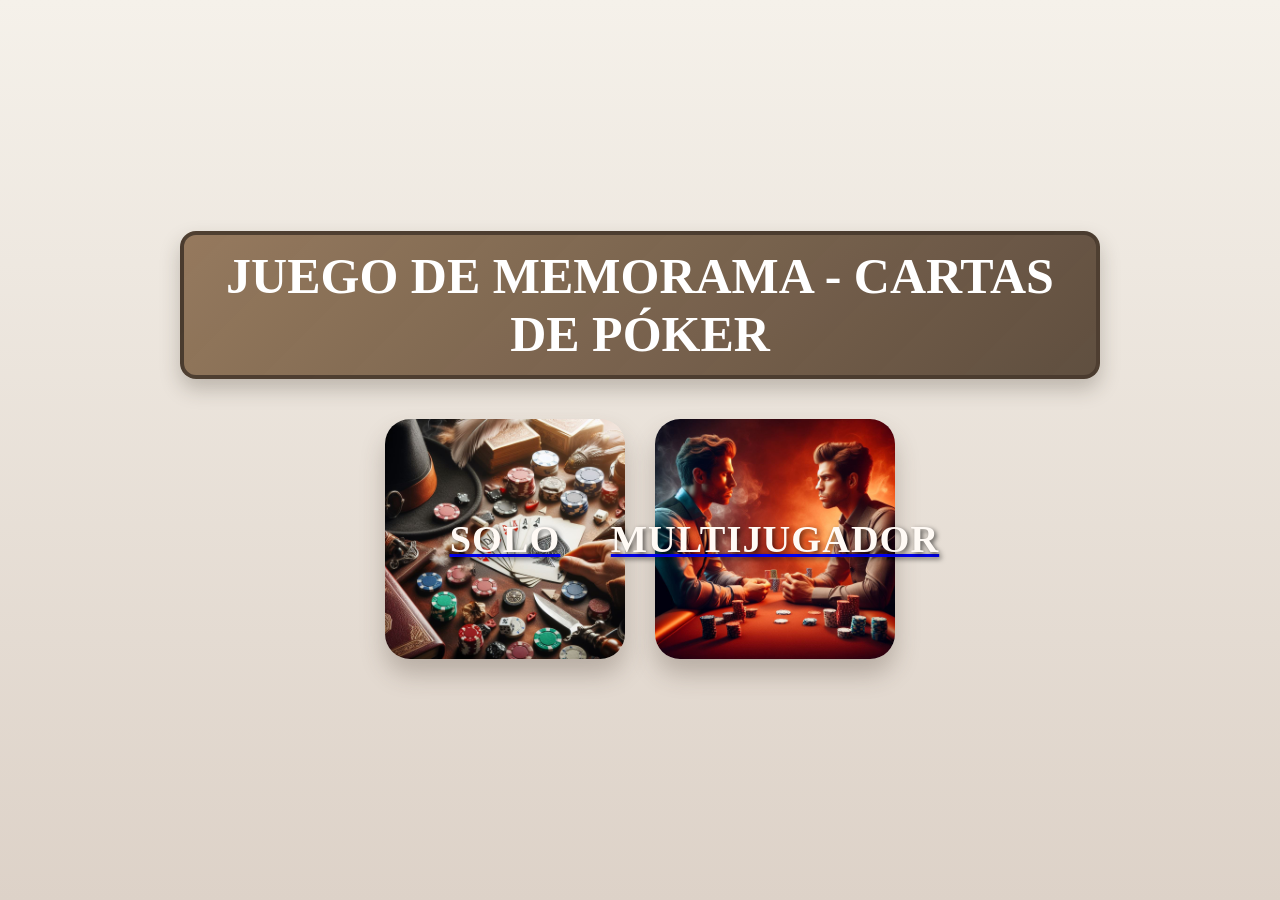
==== index.html @ d11398d1 "first commit" ====
<!DOCTYPE html>
<html lang="en">
<head>
  <meta charset="UTF-8">
  <title>Memorama</title>
  <link rel="stylesheet" href="./styles.css">
  <link rel="shortcut icon" href="img/web.png" type="image/x-icon">
</head>
<body>
  <div class="welcome-container">
    <h1>Juego de memorama - Cartas de Póker</h1>
    <div class="cTareas">
      <a href="./player1.html">
        <div class="cCard" style="background-image: url(img/soloP.jpeg);">
          <div>
            <h2 class="h2T">solo</h2>
          </div>
        </div>
      </a>
      <a href="./player2.html">
        <div class="cCard" style="background-image: url(img/multiP.jpeg);">
          <div>
            <h2 class="h2T">multijugador</h2>
          </div>
        </div>
      </a>
    </div>
  </div>
</body>
</html>
---- styles.css ----
:root {
  font-size: 10px;
  --bg-main: #f2efe8;
  --bg-panel: rgba(255, 255, 255, 0.7);
  --bg-soft: #e9e1d7;
  --line: #cbbca7;
  --panel: rgba(35, 34, 33, 0.78);
  --panel-light: rgba(255, 255, 255, 0.8);
  --gold: #caa35a;
  --text: #2d261d;
  --text-light: #ffffff;
  --shadow: rgba(53, 42, 33, 0.25);
  --card-back: linear-gradient(135deg, #efe2ca, #caa678);
  --card-front: #fffaf1;
}

* {
  margin: 0;
  padding: 0;
  box-sizing: border-box;
}

body {
  font-family: 'Times New Roman', Times, serif;
  background: linear-gradient(180deg, #f5f1ea 0%, #ddd2c8 100%);
  color: var(--text);
  min-height: 100vh;
  display: flex;
  justify-content: center;
  align-items: center;
  padding: 2rem 1.5rem 3rem;
  overflow-y: auto;
}

.welcome-container,
.game-container {
  width: min(100%, 92rem);
  display: flex;
  flex-direction: column;
  align-items: center;
  justify-content: center;
  text-align: center;
}

h1 {
  width: 100%;
  display: flex;
  justify-content: center;
  align-items: center;
  border: 0.4rem solid rgba(72, 57, 45, 0.9);
  padding: 1.2rem 2rem;
  color: var(--text-light);
  font-size: clamp(2.3rem, 4vw, 5rem);
  font-weight: 700;
  text-transform: uppercase;
  border-radius: 1.6rem;
  background: linear-gradient(135deg, rgba(144, 115, 86, 0.95), rgba(80, 62, 46, 0.9));
  box-shadow: 0 1rem 2rem var(--shadow);
}

.cTareas {
  margin-top: 4rem;
  display: flex;
  justify-content: center;
  align-items: center;
  flex-wrap: wrap;
  gap: 3rem;
}

.cCard {
  display: flex;
  align-items: center;
  justify-content: center;
  height: 24rem;
  width: min(24rem, 70vw);
  background-position: center;
  background-size: cover;
  background-repeat: no-repeat;
  border-radius: 2.5rem;
  box-shadow: 0 1.5rem 2.5rem rgba(76, 61, 50, 0.28);
  transition: transform 0.25s ease, box-shadow 0.25s ease;
}

.cCard:hover {
  transform: translateY(-0.5rem) scale(1.02);
  box-shadow: 0 2rem 3rem rgba(76, 61, 50, 0.35);
}

.h2T {
  text-align: center;
  color: #fffaf5;
  font-weight: 700;
  font-size: clamp(2.5rem, 3vw, 4rem);
  text-transform: uppercase;
  letter-spacing: 0.1rem;
  text-shadow: 0.2rem 0.2rem 0.5rem rgba(0, 0, 0, 0.6);
}

.board {
  width: min(100%, 62rem);
  display: grid;
  grid-template-columns: repeat(3, minmax(8rem, 1fr));
  justify-items: center;
  align-items: center;
  gap: 1.3rem;
  margin: 2rem auto 1rem;
  padding: 1.5rem;
  background: rgba(255, 255, 255, 0.25);
  border: 0.2rem solid rgba(93, 72, 53, 0.2);
  border-radius: 2rem;
}

.card {
  width: min(100%, 14rem);
  aspect-ratio: 0.68;
  background: var(--card-back);
  border: 0.4rem solid rgba(78, 63, 51, 0.35);
  border-radius: 1.1rem;
  display: flex;
  align-items: center;
  justify-content: center;
  font-size: clamp(4.5rem, 5vw, 7rem);
  cursor: pointer;
  box-shadow: 0 0.8rem 1.2rem rgba(38, 28, 22, 0.15);
  transition: transform 0.2s ease, box-shadow 0.2s ease, filter 0.2s ease;
  overflow: hidden;
}

.card:hover {
  transform: translateY(-0.2rem) scale(1.03);
  box-shadow: 0 1rem 1.8rem rgba(38, 28, 22, 0.2);
}

.card.flipped {
  background: var(--card-front);
  border-color: rgba(118, 90, 64, 0.5);
}

.controls {
  display: flex;
  justify-content: center;
  flex-wrap: wrap;
  gap: 1rem;
  margin: 1.5rem 0 1rem;
}

#start-button,
#start-button2 {
  padding: 1.2rem 2.8rem;
  font-size: clamp(1.8rem, 2vw, 3rem);
  font-weight: 700;
  text-transform: uppercase;
  color: var(--text-light);
  background: linear-gradient(135deg, #6a5443, #31251a);
  border: 0.2rem solid rgba(255, 255, 255, 0.3);
  border-radius: 999px;
  box-shadow: 0 0.8rem 1.5rem rgba(42, 33, 27, 0.25);
  cursor: pointer;
  transition: transform 0.2s ease, box-shadow 0.2s ease;
}

#start-button:hover,
#start-button2:hover,
#start-button:focus,
#start-button2:focus,
#start-button:active,
#start-button2:active {
  transform: translateY(-0.1rem) scale(1.02);
  box-shadow: 0 1rem 2rem rgba(42, 33, 27, 0.3);
}

.scoreboard {
  width: min(90%, 52rem);
  display: grid;
  grid-template-columns: repeat(2, minmax(15rem, 1fr));
  gap: 1.5rem;
  margin: 1rem auto 0;
}

.score-card {
  background: var(--panel-light);
  border: 0.2rem solid rgba(87, 70, 57, 0.18);
  border-radius: 1.5rem;
  padding: 1.3rem 1rem;
  box-shadow: 0 0.5rem 1rem rgba(46, 38, 32, 0.1);
  transition: all 0.2s ease;
}

.score-card.active {
  border-color: rgba(146, 112, 61, 0.9);
  box-shadow: 0 0.8rem 1.8rem rgba(146, 112, 61, 0.2);
}

.score-label {
  display: block;
  font-size: 1.7rem;
  color: var(--text);
  text-transform: uppercase;
  letter-spacing: 0.08rem;
}

.score-value {
  display: block;
  font-size: 3.8rem;
  color: var(--gold);
  font-weight: 700;
  margin-top: 0.7rem;
}

.status-panel {
  width: min(90%, 60rem);
  display: flex;
  flex-direction: column;
  align-items: center;
  justify-content: center;
  gap: 0.5rem;
  margin-top: 0.8rem;
}

.player-turn,
.player-time {
  font-size: clamp(1.8rem, 2vw, 2.5rem);
  text-transform: uppercase;
  color: var(--text);
  font-weight: 700;
}

.message {
  font-size: 2.2rem;
  font-weight: bold;
  color: #1d6f2d;
  display: none;
  margin-top: 0.8rem;
}

.error-message {
  margin-top: 0.8rem;
  font-size: 1.5rem;
  font-weight: bold;
  color: #a91f1f;
  display: none;
}

.cRegresar {
  display: flex;
  justify-content: flex-end;
  width: min(90%, 70rem);
  margin-top: 2rem;
}

#button3 {
  display: inline-block;
  padding: 0.8rem 1.7rem;
  font-size: clamp(2rem, 2vw, 3rem);
  color: var(--text-light);
  border-radius: 999px;
  border: 0.2rem solid rgba(56, 49, 45, 0.8);
  box-shadow: 0 0.8rem 1.5rem rgba(39, 31, 24, 0.2);
  text-decoration: none;
  text-align: center;
  background: linear-gradient(135deg, rgba(121, 103, 85, 0.96), rgba(66, 52, 41, 0.92));
  transition: transform 0.2s ease, box-shadow 0.2s ease;
}

#button3:hover,
#button3:focus,
#button3:active {
  transform: translateY(-0.1rem) scale(1.02);
  box-shadow: 0 1rem 2rem rgba(39, 31, 24, 0.28);
}

@media (max-width: 700px) {
  .board {
    grid-template-columns: repeat(3, minmax(6rem, 1fr));
    gap: 1rem;
    padding: 1rem;
  }

  .card {
    width: 100%;
    max-width: 9rem;
  }

  .scoreboard {
    grid-template-columns: 1fr;
  }

  .cRegresar {
    justify-content: center;
  }
}
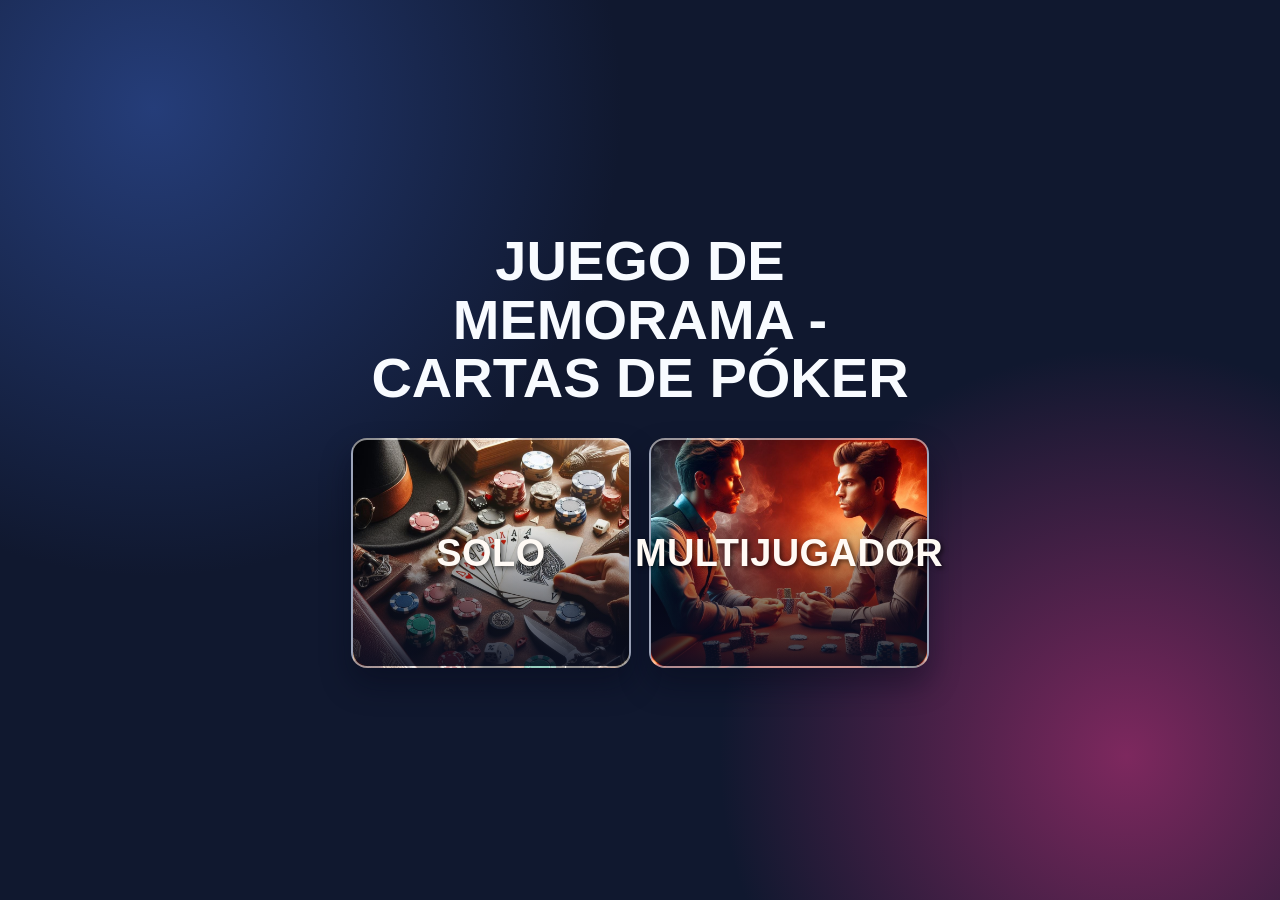
==== commit bc9348eb: "nueva version" ====
--- a/index.html
+++ b/index.html
@@ -1,5 +1,5 @@
 <!DOCTYPE html>
-<html lang="en">
+<html lang="es">
 <head>
   <meta charset="UTF-8">
   <title>Memorama</title>
@@ -10,14 +10,14 @@
   <div class="welcome-container">
     <h1>Juego de memorama - Cartas de Póker</h1>
     <div class="cTareas">
-      <a href="./player1.html">
+      <a class="mode-card" href="./player1.html">
         <div class="cCard" style="background-image: url(img/soloP.jpeg);">
           <div>
             <h2 class="h2T">solo</h2>
           </div>
         </div>
       </a>
-      <a href="./player2.html">
+      <a class="mode-card" href="./player2.html">
         <div class="cCard" style="background-image: url(img/multiP.jpeg);">
           <div>
             <h2 class="h2T">multijugador</h2>
--- a/styles.css
+++ b/styles.css
@@ -288,4 +288,315 @@
   .cRegresar {
     justify-content: center;
   }
+}
+
+/* Nueva composición: el tablero conserva una lectura compacta en cualquier pantalla. */
+:root {
+  --bg-main: #10182f;
+  --bg-panel: rgba(24, 34, 66, 0.9);
+  --line: #ffcc66;
+  --text: #f8fbff;
+  --text-muted: #b9c7e8;
+  --accent: #ff5f7e;
+  --accent-blue: #35d0ba;
+  --shadow: rgba(4, 8, 24, 0.42);
+}
+
+[hidden] {
+  display: none !important;
+}
+
+body {
+  font-family: 'Trebuchet MS', 'Segoe UI', sans-serif;
+  background: radial-gradient(circle at 12% 12%, #253d79 0, transparent 34%),
+    radial-gradient(circle at 88% 84%, #7d285e 0, transparent 30%), #10182f;
+  color: var(--text);
+  min-height: 100vh;
+  padding: 2.4rem 1.2rem;
+}
+
+.welcome-container,
+.game-container {
+  width: min(100%, 70rem);
+  gap: 1.4rem;
+}
+
+.welcome-container h1,
+.game-header h1,
+.lobby-panel h1 {
+  border: 0;
+  padding: 0;
+  color: var(--text);
+  font-size: clamp(2.8rem, 6vw, 5.6rem);
+  line-height: 1.05;
+  background: none;
+  box-shadow: none;
+  text-wrap: balance;
+}
+
+.welcome-container h1 {
+  max-width: 62rem;
+}
+
+.game-header,
+.lobby-panel {
+  width: 100%;
+  display: flex;
+  flex-direction: column;
+  align-items: center;
+  gap: 0.8rem;
+  text-align: center;
+}
+
+.eyebrow {
+  color: var(--accent-blue);
+  font-size: 1.4rem;
+  font-weight: 800;
+  letter-spacing: 0.18rem;
+  text-transform: uppercase;
+}
+
+.subtitle {
+  max-width: 48rem;
+  color: var(--text-muted);
+  font-size: 1.7rem;
+  line-height: 1.45;
+}
+
+.cTareas {
+  width: 100%;
+  margin-top: 1.6rem;
+  gap: 1.8rem;
+}
+
+.mode-card {
+  display: block;
+  width: min(100%, 28rem);
+  color: inherit;
+  text-decoration: none;
+}
+
+.cCard {
+  width: 100%;
+  height: 23rem;
+  border: 0.2rem solid rgba(255, 255, 255, 0.55);
+  border-radius: 1.6rem;
+  background-color: #263867;
+  box-shadow: 0 1.6rem 3rem var(--shadow);
+}
+
+.cCard::before {
+  content: '';
+  position: absolute;
+  inset: 0;
+  border-radius: inherit;
+  background: linear-gradient(180deg, transparent 35%, rgba(10, 15, 34, 0.88));
+}
+
+.cCard {
+  position: relative;
+}
+
+.cCard > div {
+  position: relative;
+  z-index: 1;
+}
+
+.h2T {
+  font-size: clamp(2.4rem, 5vw, 3.8rem);
+  letter-spacing: 0.04rem;
+}
+
+.controls {
+  margin: 0.5rem 0;
+}
+
+#start-button,
+#restart-button {
+  min-width: 18rem;
+  padding: 1.2rem 2.2rem;
+  color: #10182f;
+  background: linear-gradient(135deg, #ffcc66, #ff8a5c);
+  border: 0;
+  border-radius: 0.9rem;
+  font-family: inherit;
+  font-size: 1.7rem;
+  box-shadow: 0 0.8rem 1.6rem rgba(255, 138, 92, 0.25);
+}
+
+#restart-button {
+  min-width: auto;
+  padding: 0.8rem 1.4rem;
+  font-size: 1.4rem;
+}
+
+.lobby-panel {
+  max-width: 58rem;
+  padding: 3rem 2rem;
+  background: var(--bg-panel);
+  border: 0.1rem solid rgba(255, 255, 255, 0.18);
+  border-radius: 1.8rem;
+  box-shadow: 0 2rem 4rem var(--shadow);
+}
+
+.name-fields {
+  width: 100%;
+  display: grid;
+  grid-template-columns: repeat(2, minmax(0, 1fr));
+  gap: 1.4rem;
+  margin: 1rem 0;
+}
+
+.name-fields label {
+  display: flex;
+  flex-direction: column;
+  align-items: flex-start;
+  gap: 0.6rem;
+  color: var(--text-muted);
+  font-size: 1.4rem;
+  font-weight: 700;
+  text-transform: uppercase;
+}
+
+.name-fields input {
+  width: 100%;
+  padding: 1.1rem 1.2rem;
+  color: var(--text);
+  background: #111a36;
+  border: 0.1rem solid #4d6396;
+  border-radius: 0.8rem;
+  font: inherit;
+  font-size: 1.6rem;
+  text-transform: none;
+}
+
+.name-fields input:focus {
+  outline: 0.2rem solid var(--accent-blue);
+  border-color: transparent;
+}
+
+.game-screen {
+  width: 100%;
+  display: flex;
+  flex-direction: column;
+  align-items: center;
+  gap: 1rem;
+}
+
+.scoreboard {
+  width: min(100%, 42rem);
+  gap: 1rem;
+}
+
+.score-card {
+  padding: 1rem;
+  color: var(--text);
+  background: rgba(24, 34, 66, 0.9);
+  border: 0.1rem solid #43588c;
+  border-radius: 1rem;
+}
+
+.score-card.active {
+  border-color: var(--accent);
+  box-shadow: 0 0 1.6rem rgba(255, 95, 126, 0.25);
+}
+
+.score-label,
+.score-value,
+.player-turn,
+.player-time {
+  color: var(--text);
+}
+
+.score-value {
+  color: #ffcc66;
+}
+
+.status-panel {
+  width: 100%;
+  gap: 0.35rem;
+}
+
+.player-turn {
+  color: var(--accent-blue);
+  font-size: 2rem;
+}
+
+.player-time {
+  color: var(--text-muted);
+  font-size: 1.4rem;
+}
+
+.board {
+  width: min(100%, 38rem);
+  grid-template-columns: repeat(2, minmax(0, 1fr));
+  gap: 1rem;
+  margin: 0.8rem auto;
+  padding: 1rem;
+  background: rgba(24, 34, 66, 0.72);
+  border: 0.1rem solid rgba(120, 151, 215, 0.45);
+  border-radius: 1.4rem;
+}
+
+.card {
+  width: 100%;
+  max-width: 16rem;
+  aspect-ratio: 0.76;
+  color: #10182f;
+  background: linear-gradient(145deg, #ff5f7e, #7b5cff);
+  border: 0.3rem solid rgba(255, 255, 255, 0.75);
+  border-radius: 1rem;
+  font-size: clamp(3.6rem, 8vw, 5.8rem);
+  box-shadow: 0 0.7rem 1.2rem rgba(4, 8, 24, 0.3);
+}
+
+.card.flipped {
+  background: #fff8df;
+  border-color: #ffcc66;
+}
+
+.message {
+  margin-top: 0;
+  color: #ffcc66;
+  font-size: 1.7rem;
+}
+
+.error-message {
+  margin-top: 0;
+  color: #ff9cae;
+}
+
+.cRegresar {
+  justify-content: center;
+  width: 100%;
+  margin-top: 0.4rem;
+}
+
+#button3 {
+  padding: 0.8rem 1.5rem;
+  color: var(--text-muted);
+  background: transparent;
+  border: 0.1rem solid #4d6396;
+  border-radius: 0.8rem;
+  font-size: 1.4rem;
+}
+
+@media (max-width: 560px) {
+  .name-fields {
+    grid-template-columns: 1fr;
+  }
+
+  .cCard {
+    height: 18rem;
+  }
+
+  .board {
+    gap: 0.7rem;
+    padding: 0.7rem;
+  }
+
+  .card {
+    border-width: 0.2rem;
+    font-size: 3.4rem;
+  }
 }
